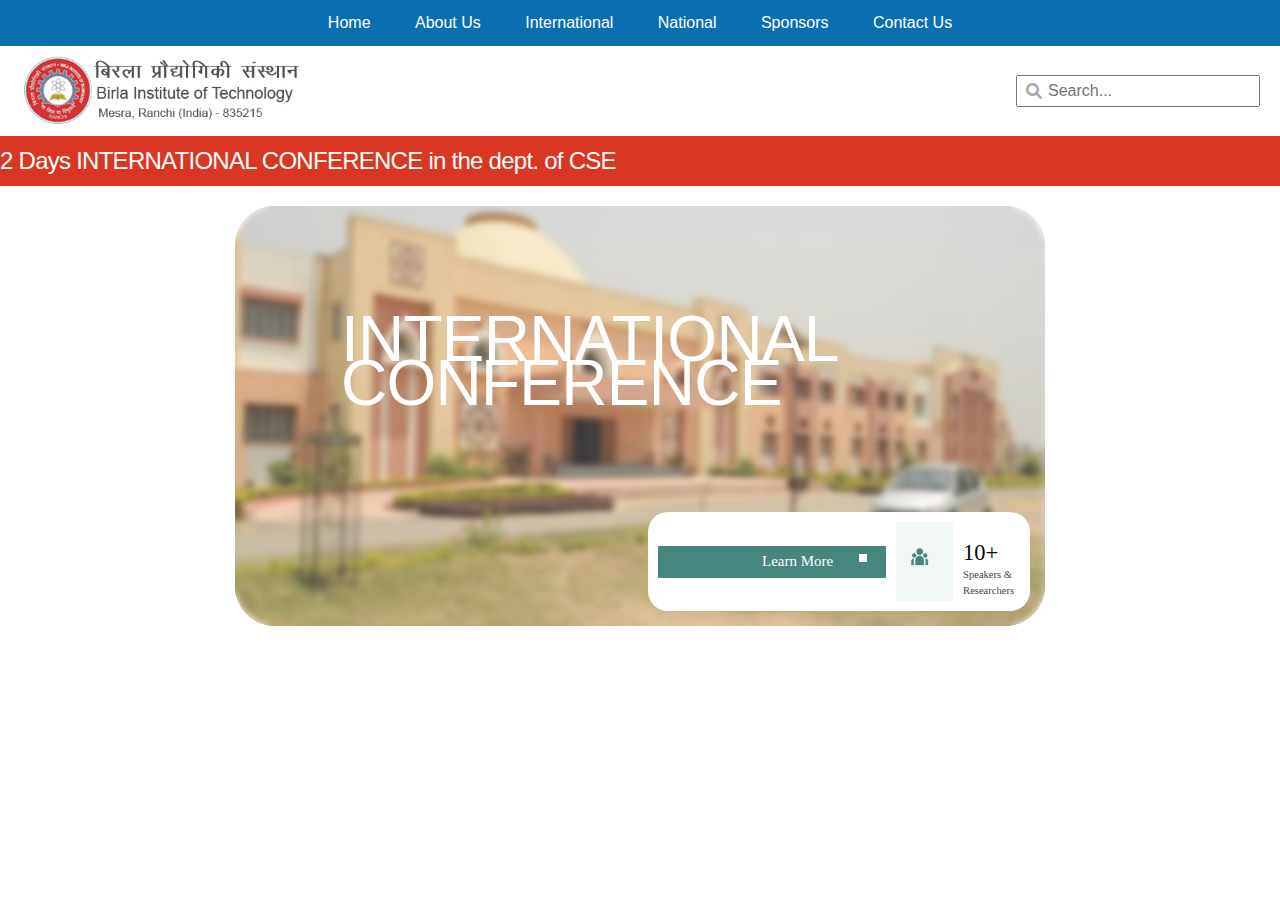
==== index.html @ 5690cd28 "Added initial files" ====
<!DOCTYPE html>
<html lang="en">
<head>
    <meta charset="UTF-8">
    <meta name="viewport" content="width=device-width, initial-scale=1.0">
    <title>Navigation Bar</title>
    <link rel="stylesheet" href="https://cdnjs.cloudflare.com/ajax/libs/font-awesome/6.0.0-beta3/css/all.min.css">
    <link rel="stylesheet" type="text/css" href="style.css">
</head>
<body>
    <div class="navbar">
        <a href="#Home">Home</a>
        <a href="#About-us">About Us</a>
        <a href="#International">International</a>
        <a href="#National">National</a>
        <a href="#Sponsors">Sponsors</a>
        <a href="#Contact-us">Contact Us</a>
    </div>
    <div class="header">
        <img src="img/BIT-Mesra.png" alt="BIT Mesra">
        <div class="search-container">
            <i class="fas fa-search"></i>
            <input type="text" placeholder="Search...">
        </div>
    </div>
    <div class="rectangular-bar">
        <p>2 Days INTERNATIONAL CONFERENCE in the dept. of CSE</p>
    </div>
    <div class="blurred-image">
        <p class="conference-text">INTERNATIONAL CONFERENCE</p>
        <div class="info-box">
            <div class="learn-more-box">
                <div>Learn More</div>
                <div>
                    <div></div>
                </div>
            </div>
            <div class="info-box-inner">
                <div>
                    <div></div>
                </div>
            </div>
            <div class="info-box-text">
                <div>10+</div>
                <div>Speakers & Researchers</div>
            </div>
        </div>
    </div>
</body>
</html>
---- style.css ----
@keyframes marquee {
    0% {
        transform: translateX(100%);
    }

    100% {
        transform: translateX(-100%);
    }
}

body {
    margin: 0;
    font-family: Arial, sans-serif;
}

.navbar {
    background-color: #0B6EB1;
    overflow: hidden;
    text-align: center;
}

.navbar a {
    display: inline-block;
    color: white;
    text-align: center;
    padding: 14px 20px;
    text-decoration: none;
}

.navbar a:hover {
    background-color: #ddd;
    color: black;
}

.header {
    display: flex;
    justify-content: space-between;
    align-items: center;
    padding: 10px 20px;
}

.header img {
    height: 70px;
}

.search-container {
    position: relative;
}

.search-container input[type="text"] {
    padding: 5px 10px 5px 30px;
    font-size: 16px;
    width: 200px;
}

.search-container .fa-search {
    position: absolute;
    left: 10px;
    top: 50%;
    transform: translateY(-50%);
    color: #aaa;
}

.rectangular-bar {
    width: 100%;
    height: 50px;
    background-color: #D93624;
    overflow: hidden;
    position: relative;
    display: flex;
    align-items: center;
}

.rectangular-bar p {
    color: #FFF;
    font-family: Inter, sans-serif;
    font-size: 24px;
    font-style: normal;
    font-weight: 500;
    line-height: 44.371px;
    letter-spacing: -0.74px;
    white-space: nowrap;
    animation: marquee 10s linear infinite;
}

.blurred-image {
    border-radius: 40px;
    background: url('img/confer1.jpg') lightgray -88.891px -42.746px / 110.842% 128.571% no-repeat;
    width: 810px;
    height: 420px;
    flex-shrink: 0;
    position: relative;
    margin: 20px auto;
    display: flex;
    justify-content: center;
    align-items: center;
    flex-direction: column;
}

.blurred-image::before {
    content: '';
    position: absolute;
    top: 0;
    left: 0;
    right: 0;
    bottom: 0;
    border-radius: 40px;
    background: rgba(255, 255, 255, 0.20);
    backdrop-filter: blur(3.45px);
}

.conference-text {
    color: #FFF;
    font-family: Inter, sans-serif;
    font-size: 64px;
    font-style: normal;
    font-weight: 500;
    line-height: 44.371px;
    letter-spacing: -0.74px;
    display: flex;
    width: 598px;
    height: 155px;
    flex-direction: column;
    justify-content: flex-start;
    margin-top: 20px;
    flex-shrink: 0;
    position: relative;
    z-index: 1;
}

.info-box {
    position: absolute;
    bottom: 15px;
    right: 15px;
    width: auto;
    height: auto;
    padding: 10px;
    background: white;
    border-radius: 20px;
    justify-content: center;
    align-items: center;
    gap: 10px;
    display: inline-flex;
}

.info-box-inner {
    width: 57.54px;
    height: 57.54px;
    padding: 10.56px;
    background: #F1F8F7;
    justify-content: center;
    align-items: center;
    display: inline-flex;
}

.info-box-inner div {
    width: 36.41px;
    height: 36.41px;
    position: relative;
    flex-direction: column;
    justify-content: flex-start;
    align-items: flex-start;
    display: flex;
}

.info-box-inner div div {
    width: 26.81px;
    height: 26.81px;
    background: url('img/SVG.png') no-repeat center center;
    background-size: cover;
}

.info-box-text {
    width: auto;
    align-self: stretch;
    flex-direction: column;
    justify-content: center;
    align-items: flex-start;
    gap: 0px;
    display: inline-flex;
}

.info-box-text div:first-child {
    width: auto;
    height: 26.94px;
    color: #040605;
    font-size: 22.45px;
    font-family: Inter;
    font-weight: 500;
    line-height: 26.94px;
    word-wrap: break-word;
}

.info-box-text div:last-child {
    width: auto;
    height: 15.85px;
    color: #424847;
    font-size: 10.56px;
    font-family: Inter;
    font-weight: 500;
    line-height: 15.85px;
    word-wrap: break-word;
}

.learn-more-box {
    width: 100%;
    height: 100%;
    padding-top: 7.92px;
    padding-bottom: 7.92px;
    padding-left: 15.85px;
    padding-right: 10.56px;
    background: #45877E;
    justify-content: flex-end;
    align-items: flex-start;
    gap: 5.06px;
    display: inline-flex;
}

.learn-more-box div:first-child {
    width: 113.11px;
    height: 15.85px;
    text-align: center;
    color: white;
    font-size: 15px;
    font-family: Inter;
    font-weight: 500;
    line-height: 15.85px;
    word-wrap: break-word;
}

.learn-more-box div:last-child {
    width: 15.85px;
    height: 15.85px;
    position: relative;
    flex-direction: column;
    justify-content: flex-start;
    align-items: flex-start;
    display: flex;
}

.learn-more-box div:last-child div {
    width: 8.07px;
    height: 7.85px;
    background: white;
}
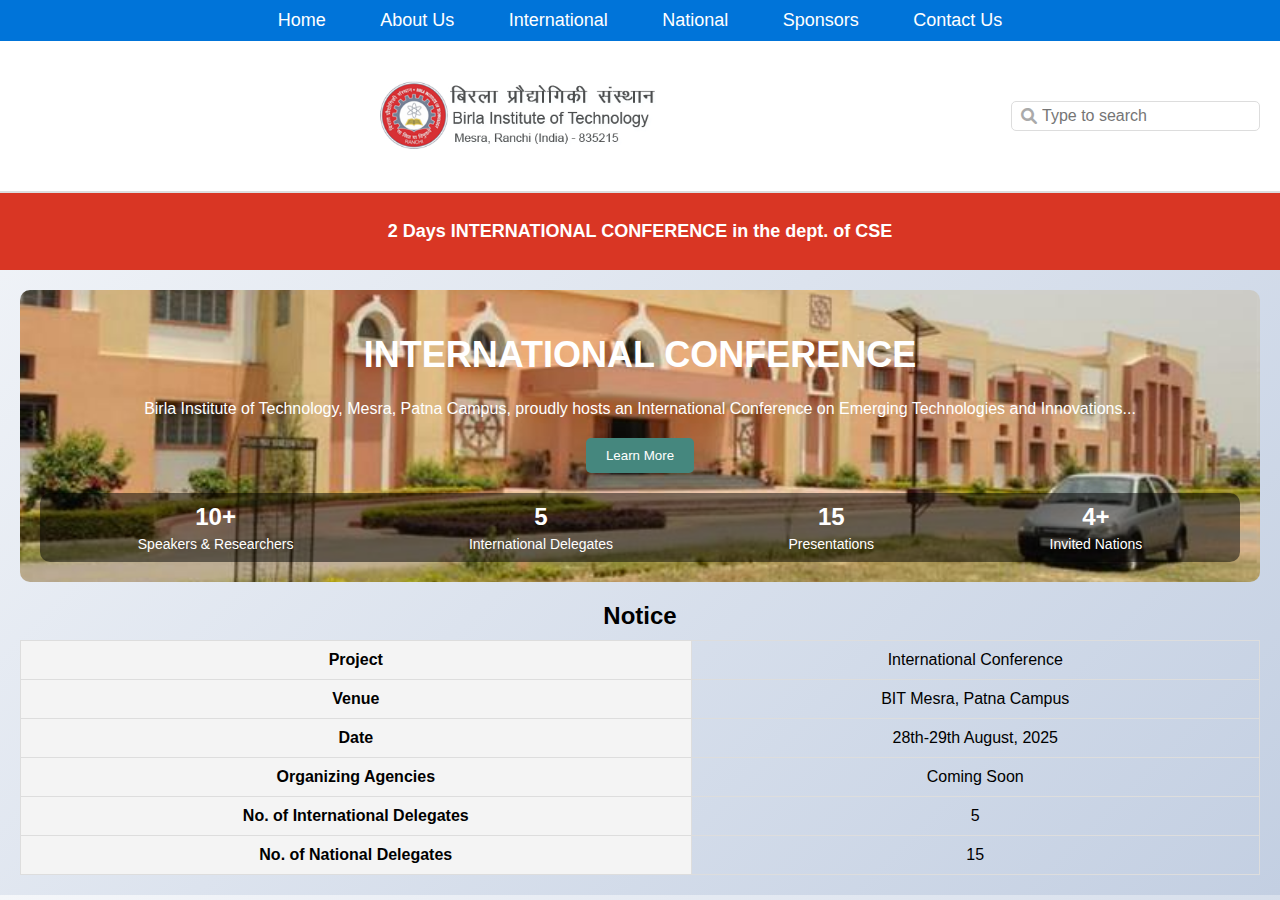
==== commit e2af4132: "feat:Improved the CSS" ====
--- a/index.html
+++ b/index.html
@@ -1,50 +1,111 @@
 <!DOCTYPE html>
 <html lang="en">
+
 <head>
     <meta charset="UTF-8">
     <meta name="viewport" content="width=device-width, initial-scale=1.0">
-    <title>Navigation Bar</title>
+    <title>International Conference - BIT Patna</title>
     <link rel="stylesheet" href="https://cdnjs.cloudflare.com/ajax/libs/font-awesome/6.0.0-beta3/css/all.min.css">
-    <link rel="stylesheet" type="text/css" href="style.css">
+    <link rel="stylesheet" href="style.css">
 </head>
+
 <body>
-    <div class="navbar">
-        <a href="#Home">Home</a>
-        <a href="#About-us">About Us</a>
-        <a href="#International">International</a>
-        <a href="#National">National</a>
-        <a href="#Sponsors">Sponsors</a>
-        <a href="#Contact-us">Contact Us</a>
-    </div>
-    <div class="header">
-        <img src="img/BIT-Mesra.png" alt="BIT Mesra">
+    <!-- Navigation Bar -->
+    <nav class="navbar">
+        <div class="navbar-container">
+            <a href="index.html">Home</a>
+            <a href="about.html">About Us</a>
+            <a href="international.html">International</a>
+            <a href="national.html">National</a>
+            <a href="sponsors.html">Sponsors</a>
+            <a href="contact.html">Contact Us</a>
+        </div>
+    </nav>
+
+    <!-- Header Section -->
+    <header class="header">
+        <img src="img/BIT-Mesra.png" alt="BIT Mesra Logo" class="logo">
         <div class="search-container">
             <i class="fas fa-search"></i>
-            <input type="text" placeholder="Search...">
+            <input type="text" placeholder="Type to search">
         </div>
-    </div>
-    <div class="rectangular-bar">
+    </header>
+
+    <!-- Red Announcement Bar -->
+    <div class="announcement-bar">
         <p>2 Days INTERNATIONAL CONFERENCE in the dept. of CSE</p>
     </div>
-    <div class="blurred-image">
-        <p class="conference-text">INTERNATIONAL CONFERENCE</p>
-        <div class="info-box">
-            <div class="learn-more-box">
-                <div>Learn More</div>
-                <div>
-                    <div></div>
+
+    <!-- Conference Section -->
+    <section class="conference">
+        <div class="conference-image">
+            <div class="conference-text">
+                <h1>INTERNATIONAL CONFERENCE</h1>
+                <p>Birla Institute of Technology, Mesra, Patna Campus, proudly hosts an International Conference on
+                    Emerging Technologies and Innovations...</p>
+                <button class="learn-more-btn">Learn More</button>
+            </div>
+            <div class="info-box">
+                <div class="info-box-item">
+                    <h2>10+</h2>
+                    <p>Speakers & Researchers</p>
+                </div>
+                <div class="info-box-item">
+                    <h2>5</h2>
+                    <p>International Delegates</p>
+                </div>
+                <div class="info-box-item">
+                    <h2>15</h2>
+                    <p>Presentations</p>
+                </div>
+                <div class="info-box-item">
+                    <h2>4+</h2>
+                    <p>Invited Nations</p>
                 </div>
             </div>
-            <div class="info-box-inner">
-                <div>
-                    <div></div>
-                </div>
-            </div>
-            <div class="info-box-text">
-                <div>10+</div>
-                <div>Speakers & Researchers</div>
-            </div>
         </div>
-    </div>
+    </section>
+
+    <!-- Notice Table -->
+    <section class="notice">
+        <h2>Notice</h2>
+        <table>
+            <tr>
+                <th>Project</th>
+                <td>International Conference</td>
+            </tr>
+            <tr>
+                <th>Venue</th>
+                <td>BIT Mesra, Patna Campus</td>
+            </tr>
+            <tr>
+                <th>Date</th>
+                <td>28th-29th August, 2025</td>
+            </tr>
+            <tr>
+                <th>Organizing Agencies</th>
+                <td>Coming Soon</td>
+            </tr>
+            <tr>
+                <th>No. of International Delegates</th>
+                <td>5</td>
+            </tr>
+            <tr>
+                <th>No. of National Delegates</th>
+                <td>15</td>
+            </tr>
+        </table>
+    </section>
+
+    <!-- Back-to-Top Button -->
+    <button id="back-to-top" onclick="scrollToTop()">&#8679;</button>
+
+    <script>
+        // Back to top functionality
+        function scrollToTop() {
+            window.scrollTo({ top: 0, behavior: 'smooth' });
+        }
+    </script>
 </body>
-</html>
+
+</html>--- a/style.css
+++ b/style.css
@@ -1,245 +1,276 @@
-@keyframes marquee {
-    0% {
-        transform: translateX(100%);
-    }
-
-    100% {
-        transform: translateX(-100%);
-    }
-}
-
+/* General Styles */
 body {
     margin: 0;
     font-family: Arial, sans-serif;
 }
 
+/* Navbar */
 .navbar {
     background-color: #0B6EB1;
-    overflow: hidden;
+    padding: 10px;
     text-align: center;
 }
 
 .navbar a {
-    display: inline-block;
-    color: white;
-    text-align: center;
-    padding: 14px 20px;
+    color: white;
     text-decoration: none;
+    margin: 0 10px;
+    padding: 10px;
 }
 
 .navbar a:hover {
-    background-color: #ddd;
-    color: black;
-}
-
+    background-color: #005493;
+    border-radius: 5px;
+}
+
+/* Header */
 .header {
     display: flex;
     justify-content: space-between;
     align-items: center;
-    padding: 10px 20px;
-}
-
-.header img {
+    padding: 20px;
+    background-color: #fff;
+    border-bottom: 2px solid #ddd;
+}
+
+.header .logo {
     height: 70px;
 }
 
 .search-container {
     position: relative;
-}
-
-.search-container input[type="text"] {
+    display: flex;
+    align-items: center;
+}
+
+.search-container input {
     padding: 5px 10px 5px 30px;
     font-size: 16px;
-    width: 200px;
+    border: 1px solid #ddd;
+    border-radius: 5px;
 }
 
 .search-container .fa-search {
     position: absolute;
     left: 10px;
-    top: 50%;
-    transform: translateY(-50%);
     color: #aaa;
 }
 
+/* Announcement Bar */
+.announcement-bar {
+    background-color: #D93624;
+    color: white;
+    text-align: center;
+    padding: 10px 0;
+    font-size: 18px;
+    font-weight: bold;
+}
+
+/* Conference Section */
+.conference {
+    margin: 20px;
+    text-align: center;
+}
+
+.conference-image {
+    background: url('img/confer1.jpg') no-repeat center center / cover;
+    border-radius: 10px;
+    padding: 20px;
+    color: white;
+    position: relative;
+}
+
+.conference-text h1 {
+    font-size: 36px;
+}
+
+.conference-text p {
+    font-size: 16px;
+    margin: 10px 0 20px;
+}
+
+.learn-more-btn {
+    background-color: #45877E;
+    color: white;
+    border: none;
+    padding: 10px 20px;
+    border-radius: 5px;
+    cursor: pointer;
+}
+
+.learn-more-btn:hover {
+    background-color: #346256;
+}
+
+.info-box {
+    display: flex;
+    justify-content: space-around;
+    margin-top: 20px;
+    background-color: rgba(0, 0, 0, 0.5);
+    padding: 10px;
+    border-radius: 10px;
+}
+
+.info-box-item h2 {
+    font-size: 24px;
+    margin: 0;
+}
+
+.info-box-item p {
+    font-size: 14px;
+    margin: 5px 0 0;
+}
+
+/* Notice Table */
+.notice {
+    margin: 20px;
+    text-align: center;
+}
+
+.notice h2 {
+    margin-bottom: 10px;
+}
+
+.notice table {
+    width: 100%;
+    border-collapse: collapse;
+    margin: 0 auto;
+}
+
+.notice th, .notice td {
+    border: 1px solid #ddd;
+    padding: 10px;
+}
+
+.notice th {
+    background-color: #f4f4f4;
+}
+
+/* Back-to-Top Button */
+#back-to-top {
+    display: none;
+    position: fixed;
+    bottom: 20px;
+    right: 20px;
+    background-color: #0B6EB1;
+    color: white;
+    border: none;
+    border-radius: 50%;
+    padding: 15px;
+    cursor: pointer;
+}
+
+#back-to-top:hover {
+    background-color: #005493;
+}
+
+/* Responsive Design */
+@media (max-width: 768px) {
+    .header {
+        flex-direction: column;
+        text-align: center;
+    }
+
+    .info-box {
+        flex-direction: column;
+    }
+}
+/* General Styles */
+body {
+    font-family: Arial, sans-serif;
+    margin: 0;
+    padding: 0;
+    background: linear-gradient(135deg, #f5f7fa, #c3cfe2);
+}
+
+/* Navbar */
+.navbar {
+    background-color: #0074D9;
+    padding: 10px 0;
+    text-align: center;
+    box-shadow: 0 4px 8px rgba(0, 0, 0, 0.1);
+}
+
+.navbar a {
+    color: white;
+    text-decoration: none;
+    font-size: 18px;
+    margin: 0 15px;
+    padding: 5px 10px;
+    border-radius: 5px;
+    transition: background-color 0.3s ease;
+}
+
+.navbar a:hover {
+    background-color: #0056a1;
+}
+
+/* Header */
+.header img {
+    max-width: 100%;
+    height: auto;
+    display: block;
+    margin: 20px auto;
+}
+
+/* Bar Section */
 .rectangular-bar {
-    width: 100%;
-    height: 50px;
-    background-color: #D93624;
-    overflow: hidden;
-    position: relative;
-    display: flex;
-    align-items: center;
-}
-
-.rectangular-bar p {
-    color: #FFF;
-    font-family: Inter, sans-serif;
-    font-size: 24px;
-    font-style: normal;
-    font-weight: 500;
-    line-height: 44.371px;
-    letter-spacing: -0.74px;
-    white-space: nowrap;
-    animation: marquee 10s linear infinite;
-}
-
-.blurred-image {
-    border-radius: 40px;
-    background: url('img/confer1.jpg') lightgray -88.891px -42.746px / 110.842% 128.571% no-repeat;
-    width: 810px;
-    height: 420px;
-    flex-shrink: 0;
-    position: relative;
-    margin: 20px auto;
-    display: flex;
-    justify-content: center;
-    align-items: center;
-    flex-direction: column;
-}
-
-.blurred-image::before {
-    content: '';
-    position: absolute;
-    top: 0;
-    left: 0;
-    right: 0;
-    bottom: 0;
-    border-radius: 40px;
-    background: rgba(255, 255, 255, 0.20);
-    backdrop-filter: blur(3.45px);
-}
-
-.conference-text {
-    color: #FFF;
-    font-family: Inter, sans-serif;
-    font-size: 64px;
-    font-style: normal;
-    font-weight: 500;
-    line-height: 44.371px;
-    letter-spacing: -0.74px;
-    display: flex;
-    width: 598px;
-    height: 155px;
-    flex-direction: column;
-    justify-content: flex-start;
+    background: #0074D9;
+    color: white;
+    padding: 10px 15px;
+    text-align: center;
+    font-size: 20px;
+    font-weight: bold;
+    text-transform: uppercase;
+    box-shadow: 0 4px 8px rgba(0, 0, 0, 0.2);
+}
+
+/* Boxes */
+.boxes {
+    display: grid;
+    grid-template-columns: repeat(auto-fit, minmax(300px, 1fr));
+    gap: 20px;
+    padding: 20px;
+}
+
+.box {
+    background: linear-gradient(135deg, #ffffff, #d9e4f5);
+    border: 2px solid #0074D9;
+    padding: 20px;
+    border-radius: 10px;
+    box-shadow: 0 4px 8px rgba(0, 0, 0, 0.1);
+    transition: transform 0.3s ease, box-shadow 0.3s ease;
+}
+
+.box:hover {
+    transform: translateY(-5px);
+    box-shadow: 0 8px 16px rgba(0, 0, 0, 0.2);
+}
+
+.box p {
+    margin: 10px 0;
+    line-height: 1.6;
+    color: #333;
+}
+
+.box p .name {
+    color: #0074D9;
+    font-weight: bold;
+}
+
+.box strong {
+    color: #0056a1;
+}
+
+/* Footer */
+footer {
+    background-color: #0074D9;
+    color: white;
+    text-align: center;
+    padding: 10px 0;
     margin-top: 20px;
-    flex-shrink: 0;
-    position: relative;
-    z-index: 1;
-}
-
-.info-box {
-    position: absolute;
-    bottom: 15px;
-    right: 15px;
-    width: auto;
-    height: auto;
-    padding: 10px;
-    background: white;
-    border-radius: 20px;
-    justify-content: center;
-    align-items: center;
-    gap: 10px;
-    display: inline-flex;
-}
-
-.info-box-inner {
-    width: 57.54px;
-    height: 57.54px;
-    padding: 10.56px;
-    background: #F1F8F7;
-    justify-content: center;
-    align-items: center;
-    display: inline-flex;
-}
-
-.info-box-inner div {
-    width: 36.41px;
-    height: 36.41px;
-    position: relative;
-    flex-direction: column;
-    justify-content: flex-start;
-    align-items: flex-start;
-    display: flex;
-}
-
-.info-box-inner div div {
-    width: 26.81px;
-    height: 26.81px;
-    background: url('img/SVG.png') no-repeat center center;
-    background-size: cover;
-}
-
-.info-box-text {
-    width: auto;
-    align-self: stretch;
-    flex-direction: column;
-    justify-content: center;
-    align-items: flex-start;
-    gap: 0px;
-    display: inline-flex;
-}
-
-.info-box-text div:first-child {
-    width: auto;
-    height: 26.94px;
-    color: #040605;
-    font-size: 22.45px;
-    font-family: Inter;
-    font-weight: 500;
-    line-height: 26.94px;
-    word-wrap: break-word;
-}
-
-.info-box-text div:last-child {
-    width: auto;
-    height: 15.85px;
-    color: #424847;
-    font-size: 10.56px;
-    font-family: Inter;
-    font-weight: 500;
-    line-height: 15.85px;
-    word-wrap: break-word;
-}
-
-.learn-more-box {
-    width: 100%;
-    height: 100%;
-    padding-top: 7.92px;
-    padding-bottom: 7.92px;
-    padding-left: 15.85px;
-    padding-right: 10.56px;
-    background: #45877E;
-    justify-content: flex-end;
-    align-items: flex-start;
-    gap: 5.06px;
-    display: inline-flex;
-}
-
-.learn-more-box div:first-child {
-    width: 113.11px;
-    height: 15.85px;
-    text-align: center;
-    color: white;
-    font-size: 15px;
-    font-family: Inter;
-    font-weight: 500;
-    line-height: 15.85px;
-    word-wrap: break-word;
-}
-
-.learn-more-box div:last-child {
-    width: 15.85px;
-    height: 15.85px;
-    position: relative;
-    flex-direction: column;
-    justify-content: flex-start;
-    align-items: flex-start;
-    display: flex;
-}
-
-.learn-more-box div:last-child div {
-    width: 8.07px;
-    height: 7.85px;
-    background: white;
+}
+
+footer p {
+    margin: 0;
 }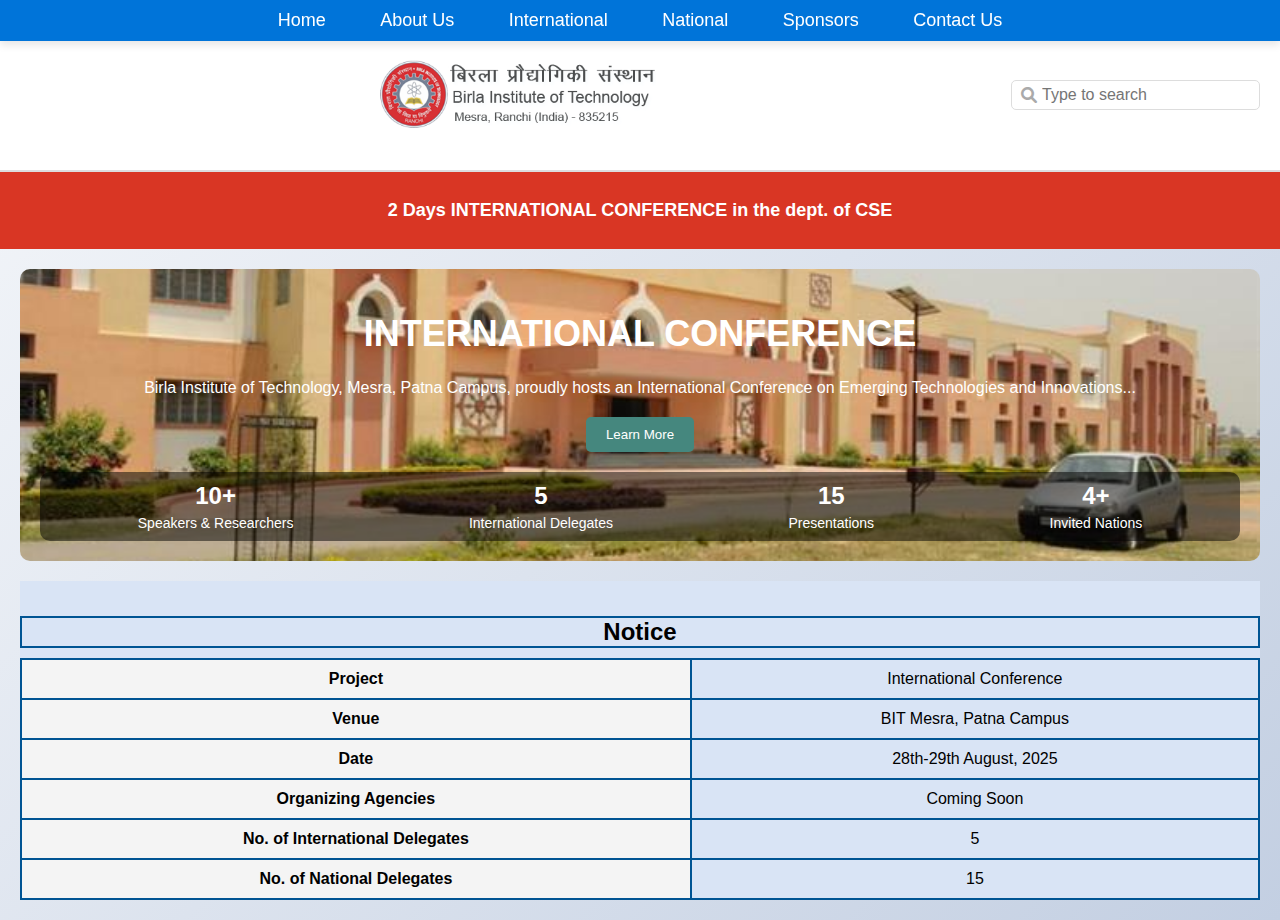
==== commit d03220ce: "feat: Improved UI/UX" ====
--- a/index.html
+++ b/index.html
@@ -68,7 +68,7 @@
 
     <!-- Notice Table -->
     <section class="notice">
-        <h2>Notice</h2>
+        <h2 style="border: #005493 2px solid;">Notice</h2>
         <table>
             <tr>
                 <th>Project</th>
@@ -97,15 +97,9 @@
         </table>
     </section>
 
-    <!-- Back-to-Top Button -->
-    <button id="back-to-top" onclick="scrollToTop()">&#8679;</button>
+    <button onclick="topFunction()" id="back-to-top" title="Go to top"><i class="fas fa-arrow-up"></i></button>
+    <script src="up.js"></script>
 
-    <script>
-        // Back to top functionality
-        function scrollToTop() {
-            window.scrollTo({ top: 0, behavior: 'smooth' });
-        }
-    </script>
 </body>
 
 </html>--- a/style.css
+++ b/style.css
@@ -6,9 +6,14 @@
 
 /* Navbar */
 .navbar {
+    position: fixed;
+  top: 0;
+  /* right: 0; */
     background-color: #0B6EB1;
-    padding: 10px;
-    text-align: center;
+    width: 100%;
+    padding: 10px;
+    text-align: center;
+    z-index: 1;
 }
 
 .navbar a {
@@ -23,17 +28,17 @@
     border-radius: 5px;
 }
 
-/* Header */
 .header {
     display: flex;
     justify-content: space-between;
     align-items: center;
-    padding: 20px;
+    padding: 40px 20px 20px 20px;
     background-color: #fff;
     border-bottom: 2px solid #ddd;
 }
 
 .header .logo {
+    text-align: left;
     height: 70px;
 }
 
@@ -78,6 +83,7 @@
     padding: 20px;
     color: white;
     position: relative;
+    height: 80%;
 }
 
 .conference-text h1 {
@@ -123,8 +129,10 @@
 
 /* Notice Table */
 .notice {
+    padding-top: 15px;
     margin: 20px;
     text-align: center;
+    background-color: #d9e4f5;
 }
 
 .notice h2 {
@@ -140,29 +148,31 @@
 .notice th, .notice td {
     border: 1px solid #ddd;
     padding: 10px;
+    border: #005493 2px solid;
 }
 
 .notice th {
     background-color: #f4f4f4;
 }
 
-/* Back-to-Top Button */
 #back-to-top {
-    display: none;
-    position: fixed;
-    bottom: 20px;
-    right: 20px;
-    background-color: #0B6EB1;
-    color: white;
-    border: none;
-    border-radius: 50%;
-    padding: 15px;
-    cursor: pointer;
-}
-
-#back-to-top:hover {
-    background-color: #005493;
-}
+            display: none;
+            position: fixed;
+            bottom: 20px;
+            right: 20px;
+            z-index: 99;
+            font-size: 18px;
+            border: none;
+            outline: none;
+            background-color: #0B6EB1;
+            color: white;
+            cursor: pointer;
+            padding: 15px;
+            border-radius: 50%;
+        }
+        #back-to-top:hover {
+            background-color: #555;
+        }
 
 /* Responsive Design */
 @media (max-width: 768px) {
@@ -175,7 +185,7 @@
         flex-direction: column;
     }
 }
-/* General Styles */
+
 body {
     font-family: Arial, sans-serif;
     margin: 0;
@@ -186,6 +196,7 @@
 /* Navbar */
 .navbar {
     background-color: #0074D9;
+    width: 100%;
     padding: 10px 0;
     text-align: center;
     box-shadow: 0 4px 8px rgba(0, 0, 0, 0.1);
@@ -211,18 +222,6 @@
     height: auto;
     display: block;
     margin: 20px auto;
-}
-
-/* Bar Section */
-.rectangular-bar {
-    background: #0074D9;
-    color: white;
-    padding: 10px 15px;
-    text-align: center;
-    font-size: 20px;
-    font-weight: bold;
-    text-transform: uppercase;
-    box-shadow: 0 4px 8px rgba(0, 0, 0, 0.2);
 }
 
 /* Boxes */
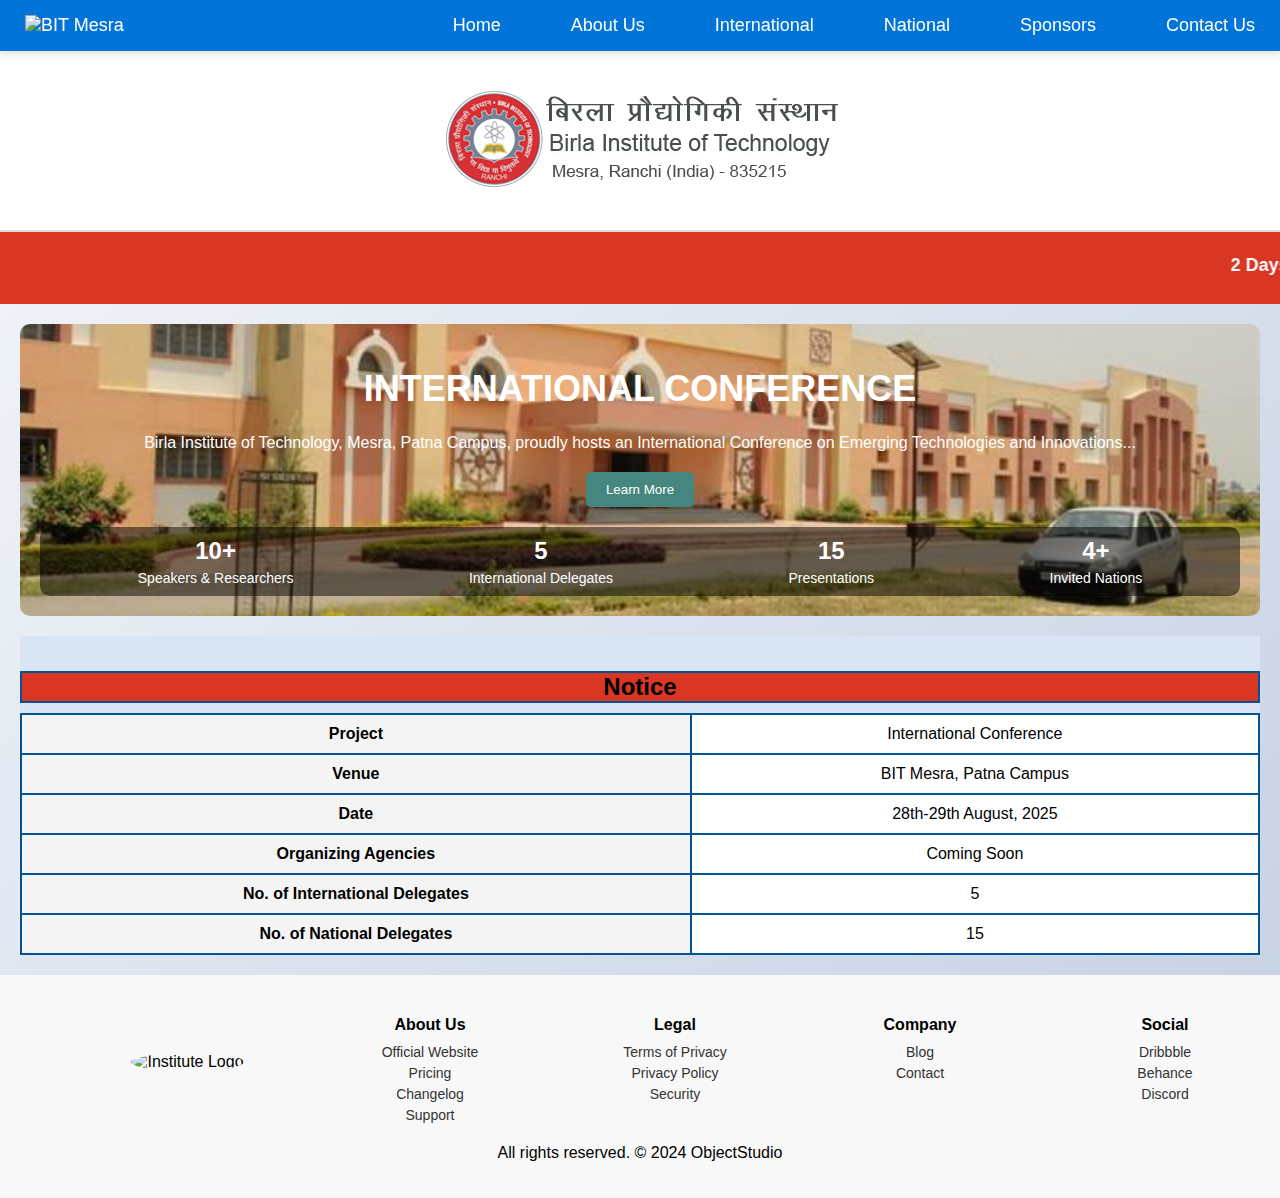
==== commit 93272ad4: "feat:Common nav and footer and improved UI" ====
--- a/index.html
+++ b/index.html
@@ -9,32 +9,34 @@
     <link rel="stylesheet" href="style.css">
 </head>
 
-<body>
-    <!-- Navigation Bar -->
-    <nav class="navbar">
-        <div class="navbar-container">
-            <a href="index.html">Home</a>
-            <a href="about.html">About Us</a>
-            <a href="international.html">International</a>
-            <a href="national.html">National</a>
-            <a href="sponsors.html">Sponsors</a>
-            <a href="contact.html">Contact Us</a>
+<body onload="loadFooter();">
+
+    <div class="navbar">
+        <div class="navlogo">
+          <a href="http://" target="_blank" rel="noopener noreferrer">
+            <img src="https://upload.wikimedia.org/wikipedia/en/d/d2/Birla_Institute_of_Technology_Mesra.png" alt="BIT Mesra">
+          </a>
         </div>
-    </nav>
+        <div class="nav-links">
+          <a href="index.html">Home</a>
+          <a href="about.html">About Us</a>
+          <a href="international.html">International</a>
+          <a href="national.html">National</a>
+          <a href="sponsors.html">Sponsors</a>
+          <a href="contact.html">Contact Us</a>
+        </div>
+      </div>
+      
+    <div class="header">
+        <img src="img/BIT-Mesra.png" alt="BIT Mesra">
+    </div>
+    <div class="announcement-bar">
+        <marquee behavior="" direction="">
+            <p>2 Days INTERNATIONAL CONFERENCE in the dept. of CSE</p>
+        </marquee>
+    </div>
 
-    <!-- Header Section -->
-    <header class="header">
-        <img src="img/BIT-Mesra.png" alt="BIT Mesra Logo" class="logo">
-        <div class="search-container">
-            <i class="fas fa-search"></i>
-            <input type="text" placeholder="Type to search">
-        </div>
-    </header>
 
-    <!-- Red Announcement Bar -->
-    <div class="announcement-bar">
-        <p>2 Days INTERNATIONAL CONFERENCE in the dept. of CSE</p>
-    </div>
 
     <!-- Conference Section -->
     <section class="conference">
@@ -68,7 +70,7 @@
 
     <!-- Notice Table -->
     <section class="notice">
-        <h2 style="border: #005493 2px solid;">Notice</h2>
+        <h2 style="border: #005493 2px solid; background-color: #D93624;">Notice</h2>
         <table>
             <tr>
                 <th>Project</th>
@@ -97,6 +99,9 @@
         </table>
     </section>
 
+    <!-- footer here -->
+    <div id="footer-container"></div>
+
     <button onclick="topFunction()" id="back-to-top" title="Go to top"><i class="fas fa-arrow-up"></i></button>
     <script src="up.js"></script>
 
--- a/style.css
+++ b/style.css
@@ -7,15 +7,44 @@
 /* Navbar */
 .navbar {
     position: fixed;
-  top: 0;
-  /* right: 0; */
+    top: 0;
+    /* right: 0; */
     background-color: #0B6EB1;
     width: 100%;
-    padding: 10px;
     text-align: center;
     z-index: 1;
-}
-
+    display: flex;
+    align-items: center;
+    justify-content: space-between;
+    padding: 10px 20px;
+}
+
+.navlogo img {
+    width: 50px;
+    height: auto;
+}
+
+.nav-links {
+    display: flex;
+    gap: 20px;
+  }
+  
+  .nav-links a {
+    color: white;
+    text-decoration: none;
+    font-size: 16px;
+  }
+
+  .nav-links a:hover {
+    text-decoration: underline;
+  }
+  
+  @media (max-width: 768px) {
+    .nav-links {
+      flex-wrap: wrap;
+      justify-content: center;
+    }
+  }
 .navbar a {
     color: white;
     text-decoration: none;
@@ -32,14 +61,14 @@
     display: flex;
     justify-content: space-between;
     align-items: center;
-    padding: 40px 20px 20px 20px;
+    padding: 70px 20px 20px 20px;
     background-color: #fff;
     border-bottom: 2px solid #ddd;
 }
 
 .header .logo {
     text-align: left;
-    height: 70px;
+    height: 25px;
 }
 
 .search-container {
@@ -66,7 +95,7 @@
     background-color: #D93624;
     color: white;
     text-align: center;
-    padding: 10px 0;
+    padding: 5px 0;
     font-size: 18px;
     font-weight: bold;
 }
@@ -145,8 +174,9 @@
     margin: 0 auto;
 }
 
-.notice th, .notice td {
-    border: 1px solid #ddd;
+.notice th,
+.notice td {
+    background-color: #fff;
     padding: 10px;
     border: #005493 2px solid;
 }
@@ -156,23 +186,94 @@
 }
 
 #back-to-top {
-            display: none;
-            position: fixed;
-            bottom: 20px;
-            right: 20px;
-            z-index: 99;
-            font-size: 18px;
-            border: none;
-            outline: none;
-            background-color: #0B6EB1;
-            color: white;
-            cursor: pointer;
-            padding: 15px;
-            border-radius: 50%;
-        }
-        #back-to-top:hover {
-            background-color: #555;
-        }
+    display: none;
+    position: fixed;
+    bottom: 20px;
+    right: 20px;
+    z-index: 99;
+    font-size: 18px;
+    border: none;
+    outline: none;
+    background-color: #0B6EB1;
+    color: white;
+    cursor: pointer;
+    padding: 15px;
+    border-radius: 50%;
+}
+
+#back-to-top:hover {
+    background-color: #555;
+}
+
+.coming-soon p {
+    font-size: 3em;
+    /* Increase the font size */
+    text-align: center;
+    /* Center the text */
+    margin-top: 20px;
+    /* Add some margin to the top */
+}
+
+footer {
+    background-color: #f8f8f8;
+    padding: 20px;
+    text-align: center;
+}
+
+.footer-container {
+    display: flex;
+    flex-wrap: wrap;
+    justify-content: space-between;
+    align-items: center;
+    max-width: 1200px;
+    margin: auto;
+    gap: 20px;
+}
+
+.logo-section {
+    flex: 1;
+}
+
+.logo {
+    width: 80px;
+    border-radius: 50%;
+}
+
+.footer-links {
+    display: flex;
+    flex: 3;
+    justify-content: space-between;
+    flex-wrap: wrap;
+}
+
+.footer-column {
+    min-width: 150px;
+}
+
+.footer-column h4 {
+    margin-bottom: 10px;
+    font-size: 16px;
+}
+
+.footer-column a {
+    display: block;
+    color: #333;
+    text-decoration: none;
+    margin-bottom: 5px;
+    font-size: 14px;
+}
+
+.footer-column a:hover {
+    color: #007bff;
+}
+
+
+
+copyright {
+    font-size: 12px;
+    color: #666;
+    margin-top: 10px;
+}
 
 /* Responsive Design */
 @media (max-width: 768px) {
@@ -261,15 +362,19 @@
     color: #0056a1;
 }
 
-/* Footer */
-footer {
-    background-color: #0074D9;
-    color: white;
-    text-align: center;
-    padding: 10px 0;
-    margin-top: 20px;
-}
-
-footer p {
-    margin: 0;
+@media (max-width: 768px) {
+    .footer-container {
+        flex-direction: column;
+        text-align: left;
+    }
+
+    .footer-column {
+        margin-bottom: 20px;
+    }
+}
+
+@media (max-width: 480px) {
+    .logo {
+        width: 60px;
+    }
 }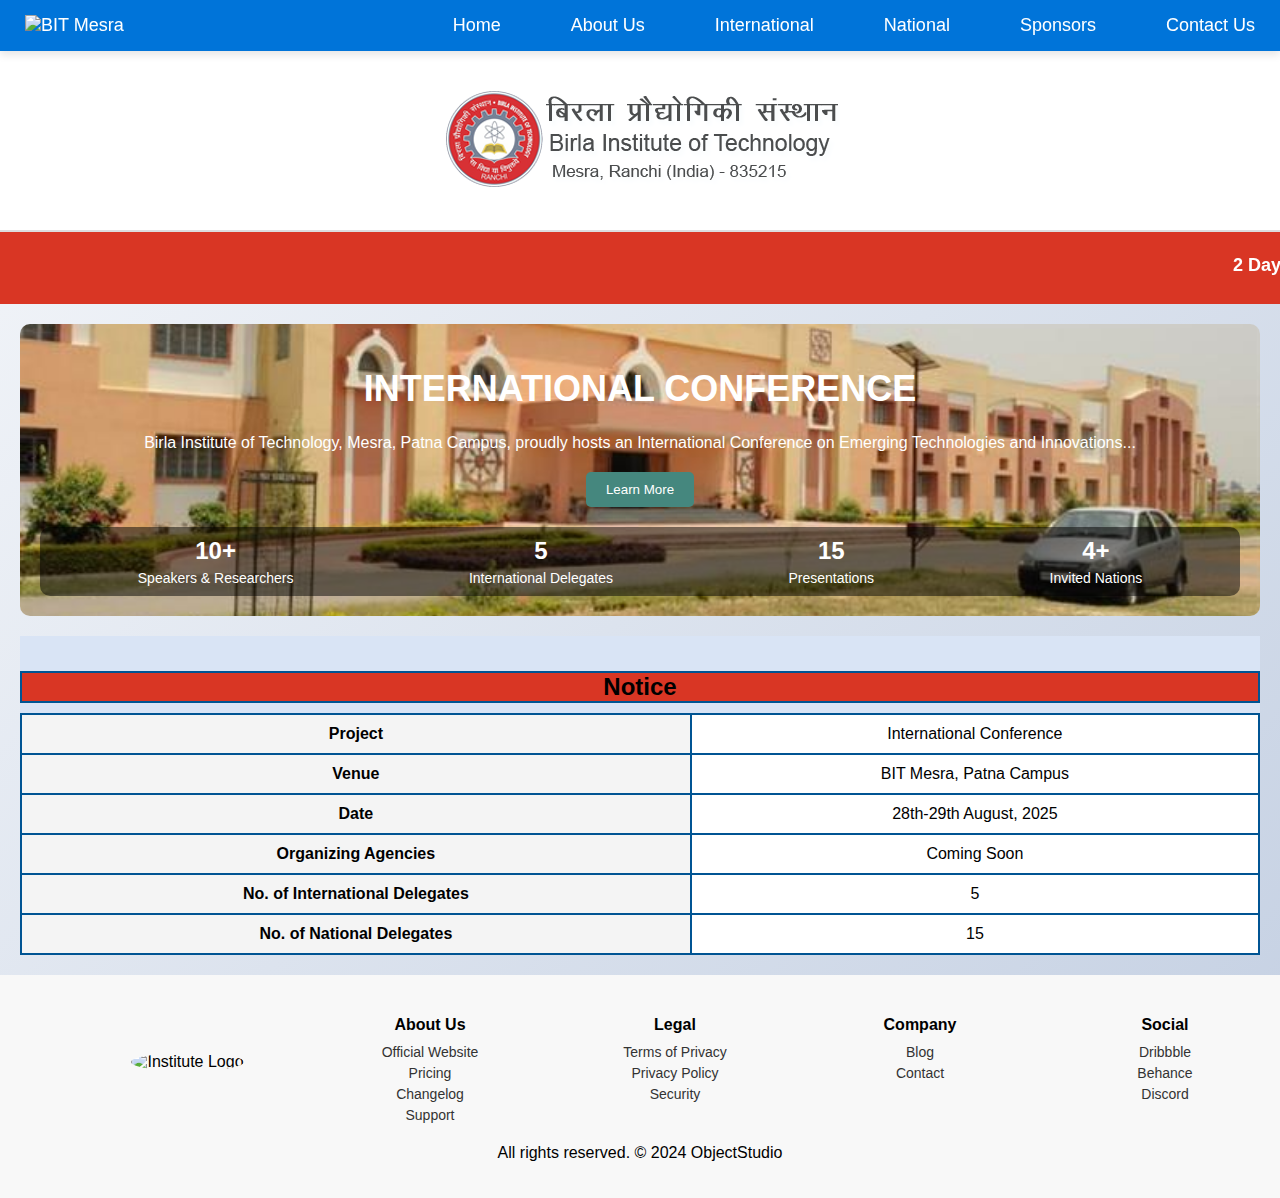
==== commit 156b2559: "feat: Removed some bugs" ====
--- a/index.html
+++ b/index.html
@@ -9,32 +9,10 @@
     <link rel="stylesheet" href="style.css">
 </head>
 
-<body onload="loadFooter();">
+<body onload="loadNavHeader(); loadFooter();">
 
-    <div class="navbar">
-        <div class="navlogo">
-          <a href="http://" target="_blank" rel="noopener noreferrer">
-            <img src="https://upload.wikimedia.org/wikipedia/en/d/d2/Birla_Institute_of_Technology_Mesra.png" alt="BIT Mesra">
-          </a>
-        </div>
-        <div class="nav-links">
-          <a href="index.html">Home</a>
-          <a href="about.html">About Us</a>
-          <a href="international.html">International</a>
-          <a href="national.html">National</a>
-          <a href="sponsors.html">Sponsors</a>
-          <a href="contact.html">Contact Us</a>
-        </div>
-      </div>
-      
-    <div class="header">
-        <img src="img/BIT-Mesra.png" alt="BIT Mesra">
-    </div>
-    <div class="announcement-bar">
-        <marquee behavior="" direction="">
-            <p>2 Days INTERNATIONAL CONFERENCE in the dept. of CSE</p>
-        </marquee>
-    </div>
+    <!-- Nav Header Section -->
+    <div id="nav-header-container"></div>
 
 
 
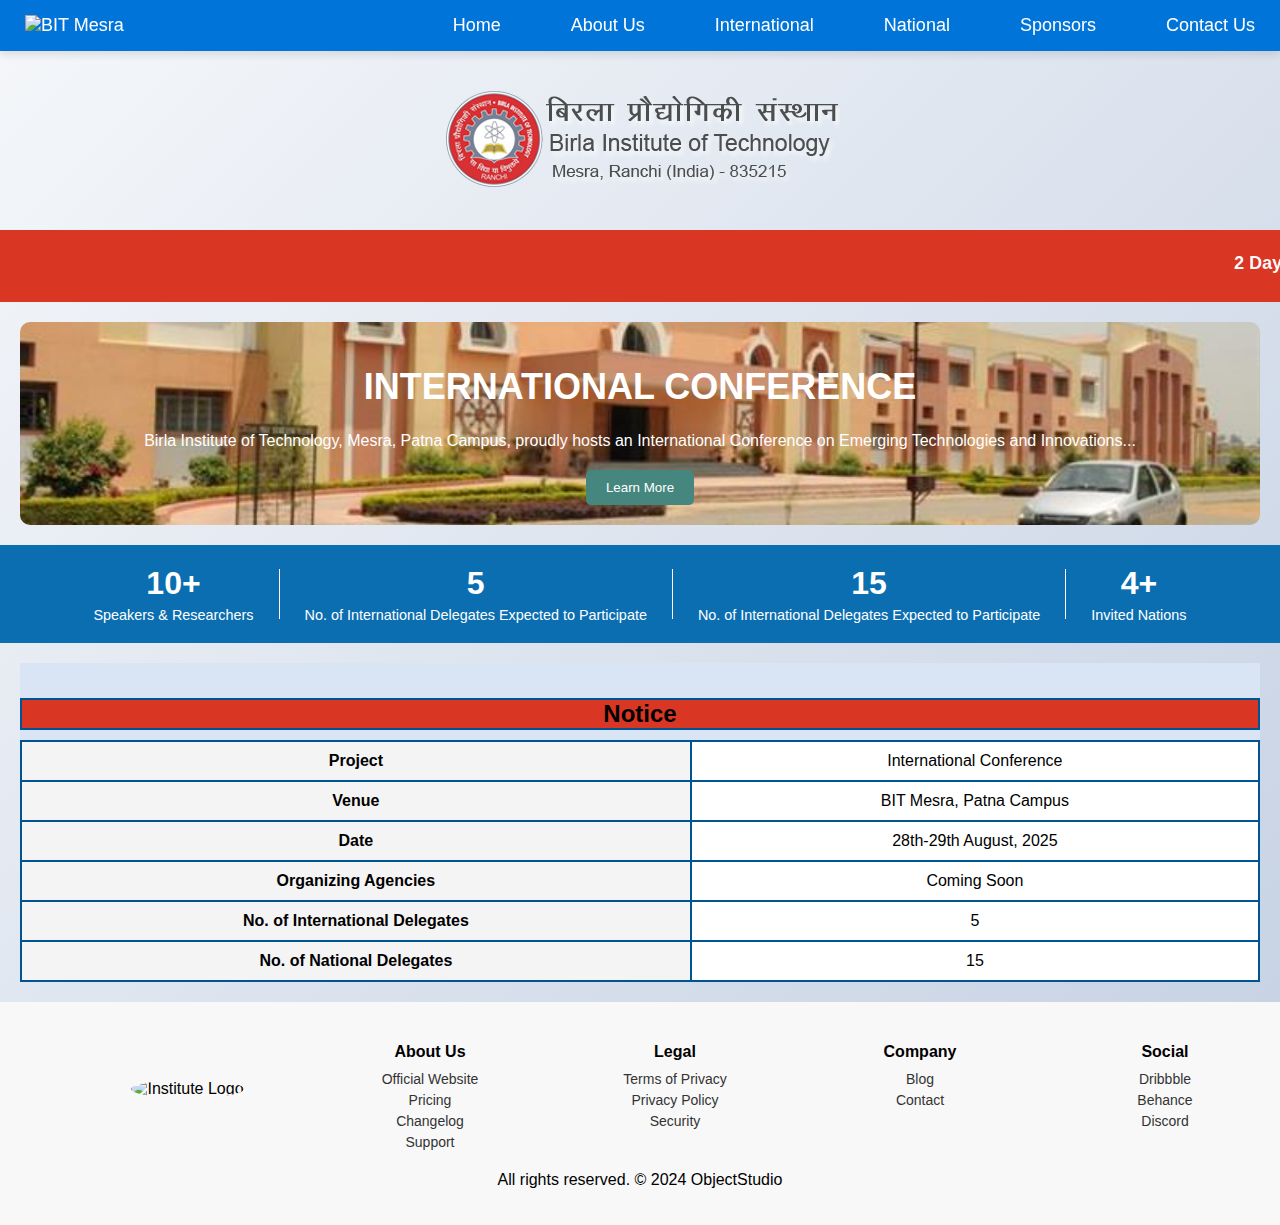
==== commit 4faea3ee: "feat:Edited Conference section" ====
--- a/index.html
+++ b/index.html
@@ -25,7 +25,7 @@
                     Emerging Technologies and Innovations...</p>
                 <button class="learn-more-btn">Learn More</button>
             </div>
-            <div class="info-box">
+            <!-- <div class="info-box">
                 <div class="info-box-item">
                     <h2>10+</h2>
                     <p>Speakers & Researchers</p>
@@ -42,9 +42,32 @@
                     <h2>4+</h2>
                     <p>Invited Nations</p>
                 </div>
-            </div>
+            </div> -->
         </div>
     </section>
+
+    <section class="statistics">
+        <div class="stat-item">
+          <h2>10+</h2>
+          <p>Speakers & Researchers</p>
+        </div>
+        <div class="divider"></div>
+        <div class="stat-item">
+          <h2>5</h2>
+          <p>No. of International Delegates Expected to Participate</p>
+        </div>
+        <div class="divider"></div>
+        <div class="stat-item">
+          <h2>15</h2>
+          <p>No. of International Delegates Expected to Participate</p>
+        </div>
+        <div class="divider"></div>
+        <div class="stat-item">
+          <h2>4+</h2>
+          <p>Invited Nations</p>
+        </div>
+      </section>
+      
 
     <!-- Notice Table -->
     <section class="notice">
--- a/style.css
+++ b/style.css
@@ -8,11 +8,10 @@
 .navbar {
     position: fixed;
     top: 0;
-    /* right: 0; */
     background-color: #0B6EB1;
     width: 100%;
     text-align: center;
-    z-index: 1;
+    z-index: 10;
     display: flex;
     align-items: center;
     justify-content: space-between;
@@ -27,49 +26,59 @@
 .nav-links {
     display: flex;
     gap: 20px;
-  }
-  
-  .nav-links a {
+    transition: transform 0.3s ease-in-out;
+}
+
+.nav-links a {
     color: white;
     text-decoration: none;
     font-size: 16px;
-  }
-
-  .nav-links a:hover {
-    text-decoration: underline;
-  }
-  
-  @media (max-width: 768px) {
-    .nav-links {
-      flex-wrap: wrap;
-      justify-content: center;
-    }
-  }
-.navbar a {
-    color: white;
-    text-decoration: none;
-    margin: 0 10px;
-    padding: 10px;
-}
-
-.navbar a:hover {
+}
+
+.nav-links a:hover {
     background-color: #005493;
     border-radius: 5px;
 }
 
-.header {
-    display: flex;
-    justify-content: space-between;
-    align-items: center;
-    padding: 70px 20px 20px 20px;
-    background-color: #fff;
-    border-bottom: 2px solid #ddd;
-}
-
-.header .logo {
-    text-align: left;
-    height: 25px;
-}
+.hamburger {
+    display: none;
+    flex-direction: column;
+    justify-content: space-around;
+    height: 24px;
+    cursor: pointer;
+    z-index: 11;
+}
+
+.hamburger span {
+    display: block;
+    width: 30px;
+    height: 3px;
+    background-color: white;
+    border-radius: 5px;
+}
+
+@media (max-width: 768px) {
+    .nav-links {
+        position: absolute;
+        top: 60px;
+        right: 0;
+        background-color: #0B6EB1;
+        flex-direction: column;
+        gap: 10px;
+        padding: 20px;
+        transform: translateX(100%);
+        box-shadow: 0 4px 8px rgba(0, 0, 0, 0.1);
+    }
+
+    .nav-links.active {
+        transform: translateX(0);
+    }
+
+    .hamburger {
+        display: flex;
+    }
+}
+
 
 .search-container {
     position: relative;
@@ -155,6 +164,50 @@
     font-size: 14px;
     margin: 5px 0 0;
 }
+
+.statistics {
+    display: flex;
+    justify-content: center;
+    align-items: center;
+    background-color: #0B6EB1;
+    color: white;
+    padding: 20px 10px;
+  }
+  
+  .stat-item {
+    text-align: center;
+    padding: 0 15px;
+  }
+  
+  .stat-item h2 {
+    font-size: 2em;
+    margin: 0;
+  }
+  
+  .stat-item p {
+    font-size: 0.9em;
+    margin: 5px 0 0;
+  }
+  
+  .divider {
+    height: 50px;
+    width: 1px;
+    background-color: white;
+    margin: 0 10px;
+  }
+  
+  @media (max-width: 768px) {
+    .statistics {
+      flex-wrap: wrap;
+    }
+    .stat-item {
+      margin-bottom: 15px;
+    }
+    .divider {
+      display: none;
+    }
+  }
+  
 
 /* Notice Table */
 .notice {
@@ -278,6 +331,7 @@
 /* Responsive Design */
 @media (max-width: 768px) {
     .header {
+        margin-top: 30px;
         flex-direction: column;
         text-align: center;
     }
@@ -318,6 +372,15 @@
 }
 
 /* Header */
+.header {
+    display: flex;
+    flex-direction: column;
+    align-items: center;
+    text-align: center;
+    padding: 20px;
+    margin-top: 50px;
+}
+
 .header img {
     max-width: 100%;
     height: auto;
